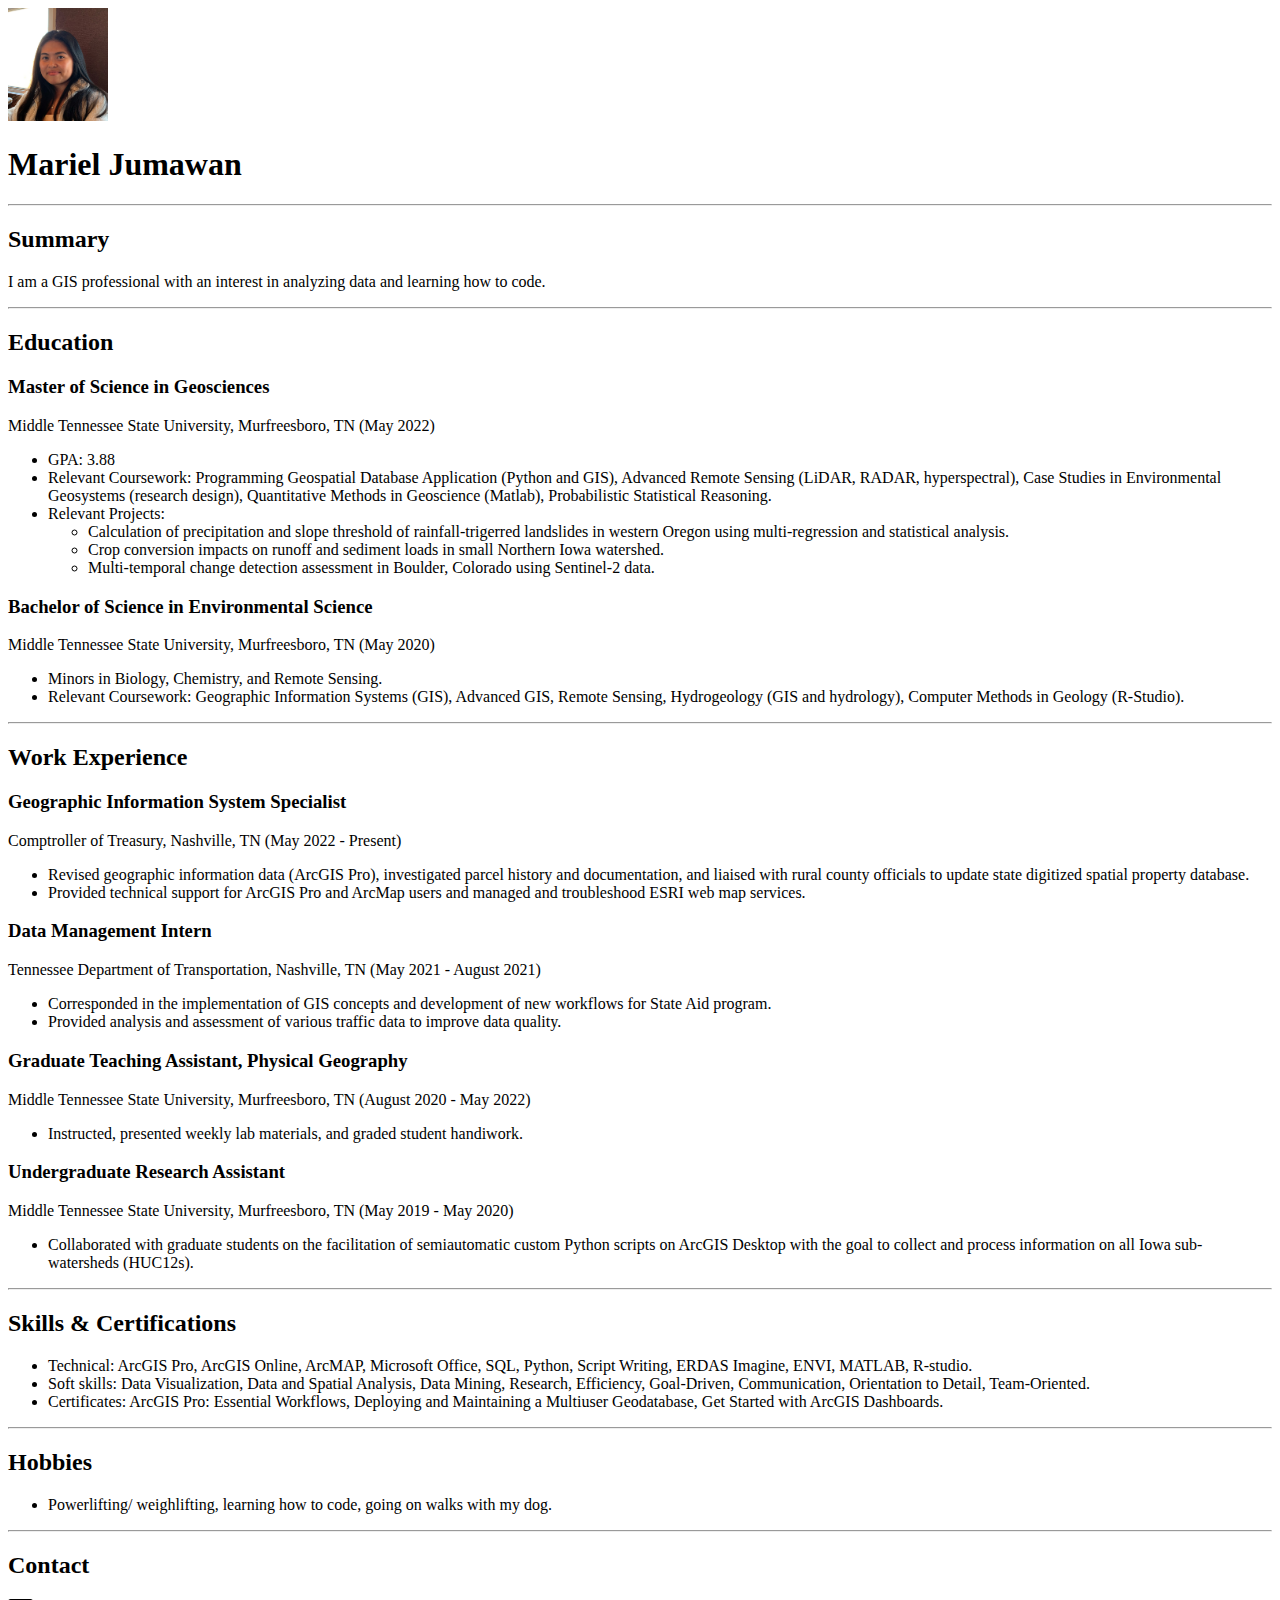
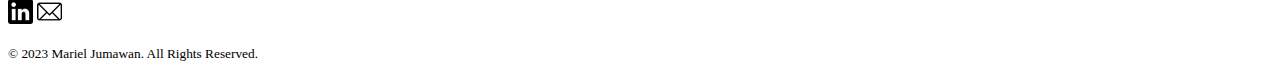
==== index.html @ e4eee3f3 "Add files via upload" ====
<!DOCTYPE html>
<html lang="en">
    <head>
        <meta charset="UTF-8">
        <meta name="viewport" content="width=device-width, initial-scale=1.0">
        <title>My Resume</title>
    </head>
    <body>
        <img src="./assets/images/2023MJ (2).jpg" alt="Resume picture" style="width: 100px"/>
        <h1>Mariel Jumawan</h1>
        <hr>
        <h2>Summary</h2>
        <p>I am a GIS professional with an interest in analyzing data and learning how to code.</p>
        <hr>
        <h2>Education</h2>
        <h3>Master of Science in Geosciences</h3>
        <p>Middle Tennessee State University, Murfreesboro, TN (May 2022)</p>
            <ul>
                <li>GPA: 3.88</li>
                <li>Relevant Coursework: Programming Geospatial Database Application (Python and GIS), 
                    Advanced Remote Sensing (LiDAR, RADAR, hyperspectral), Case Studies in Environmental 
                    Geosystems (research design), Quantitative Methods in Geoscience (Matlab), 
                    Probabilistic Statistical Reasoning.</li>
                <li>Relevant Projects:</li>
                    <ul>
                        <li>Calculation of precipitation and slope threshold of rainfall-trigerred 
                            landslides in western Oregon using multi-regression and statistical analysis.</li>
                        <li>Crop conversion impacts on runoff and sediment loads in small Northern Iowa watershed.</li>
                        <li>Multi-temporal change detection assessment in Boulder, Colorado using Sentinel-2 data.</li>
                    </ul>
            </ul>
        <h3>Bachelor of Science in Environmental Science</h3>
        <p>Middle Tennessee State University, Murfreesboro, TN (May 2020)</p>
            <ul>
                <li>Minors in Biology, Chemistry, and Remote Sensing.</li>
                <li>Relevant Coursework: Geographic Information Systems (GIS), Advanced GIS, Remote Sensing, Hydrogeology
                    (GIS and hydrology), Computer Methods in Geology (R-Studio).</li>
            </ul>
        <hr>
        <h2>Work Experience</h2>
        <h3>Geographic Information System Specialist</h3>
            <p>Comptroller of Treasury, Nashville, TN (May 2022 - Present)</p>
            <ul>
                <li>Revised geographic information data (ArcGIS Pro), investigated parcel history and documentation, and liaised
                    with rural county officials to update state digitized spatial property database.</li>
                <li>Provided technical support for ArcGIS Pro and ArcMap users and managed and troubleshood ESRI web map services.</li>
            </ul>
        <h3>Data Management Intern</h3>
            <p>Tennessee Department of Transportation, Nashville, TN (May 2021 - August 2021)</p>
            <ul>
                <li>Corresponded in the implementation of GIS concepts and development of new workflows for State Aid
                    program. 
                <li>Provided analysis and assessment of various traffic data to improve data quality.</li></li>
            </ul>
        <h3>Graduate Teaching Assistant, Physical Geography</h3>
            <p>Middle Tennessee State University, Murfreesboro, TN (August 2020 - May 2022)</p>
            <ul>
                <li>Instructed, presented weekly lab materials, and graded
                student handiwork.</li>
            </ul>
        <h3>Undergraduate Research Assistant</h3>
            <p>Middle Tennessee State University, Murfreesboro, TN (May 2019 - May 2020)
            <ul>
                <li>Collaborated with graduate students on the facilitation of semiautomatic
                    custom Python scripts on ArcGIS Desktop with the goal to collect and process information on all Iowa
                    sub-watersheds (HUC12s).</li>
            </ul>
            <hr>
            <h2>Skills & Certifications</h2>
                <ul>
                    <li>Technical: ArcGIS Pro, ArcGIS Online, ArcMAP, Microsoft Office, SQL, Python, Script Writing, ERDAS Imagine, ENVI,
                        MATLAB, R-studio.</li>
                    <li>Soft skills: Data Visualization, Data and Spatial Analysis, Data Mining, Research, Efficiency, Goal-Driven,
                        Communication, Orientation to Detail, Team-Oriented.</li>
                    <li>Certificates: ArcGIS Pro: Essential Workflows, Deploying and Maintaining a Multiuser Geodatabase, Get Started with ArcGIS Dashboards.</li>
                </ul>
            </ul>
                <hr>
        <h2>Hobbies</h2>
            <ul>
                <li>Powerlifting/ weighlifting, learning how to code, going on walks with my dog.</li>
            </ul>
        <hr>
        <h2>Contact</h2>
        <a href="https://www.linkedin.com/in/mariel-jumawan">
            <img src="./assets/images/linkedin.png" alt="LinkedIn Icon" style="width: 25px"></a>       
        <a href="mailto:mjumawanm@gmail.com">
            <img src="./assets/images/emailicon.png" alt="Email Icon" style="width: 25px"></a>
        <footer>
            <p><small>© 2023 Mariel Jumawan. All Rights Reserved.</small></p>
        </footer>
    </body>
</html>
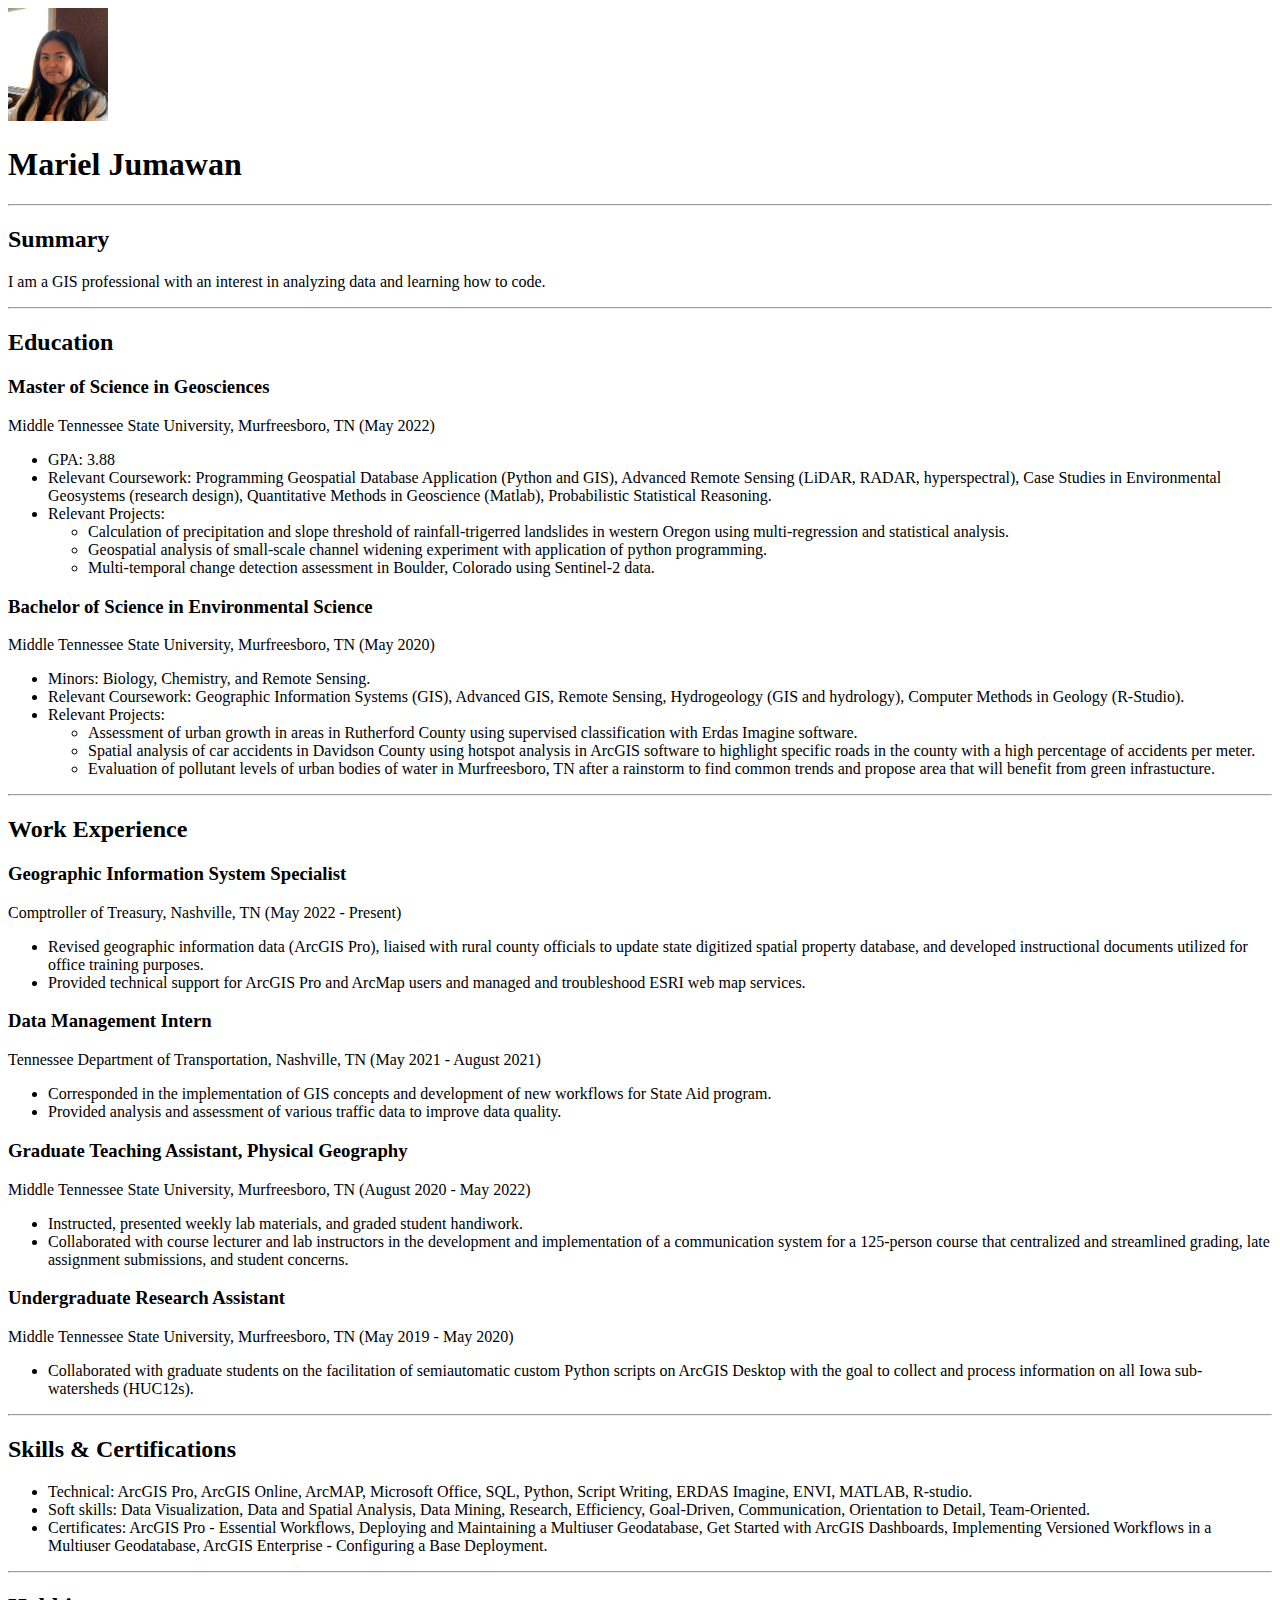
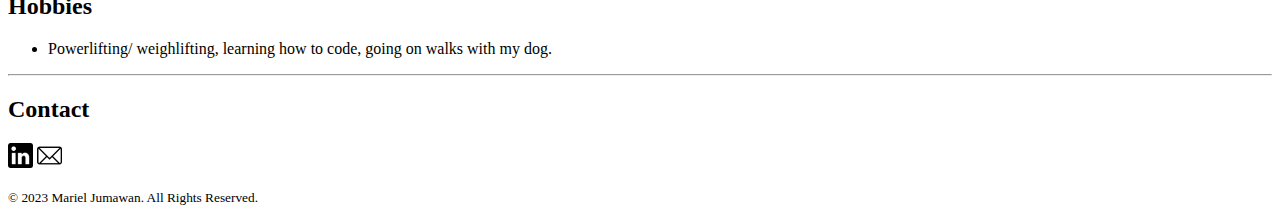
==== commit df7291d9: "Add files via upload" ====
--- a/index.html
+++ b/index.html
@@ -25,24 +25,32 @@
                     <ul>
                         <li>Calculation of precipitation and slope threshold of rainfall-trigerred 
                             landslides in western Oregon using multi-regression and statistical analysis.</li>
-                        <li>Crop conversion impacts on runoff and sediment loads in small Northern Iowa watershed.</li>
+                        <li>Geospatial analysis of small-scale channel widening experiment with application of python programming.</li>
                         <li>Multi-temporal change detection assessment in Boulder, Colorado using Sentinel-2 data.</li>
                     </ul>
             </ul>
         <h3>Bachelor of Science in Environmental Science</h3>
         <p>Middle Tennessee State University, Murfreesboro, TN (May 2020)</p>
             <ul>
-                <li>Minors in Biology, Chemistry, and Remote Sensing.</li>
+                <li>Minors: Biology, Chemistry, and Remote Sensing.</li>
                 <li>Relevant Coursework: Geographic Information Systems (GIS), Advanced GIS, Remote Sensing, Hydrogeology
                     (GIS and hydrology), Computer Methods in Geology (R-Studio).</li>
+                <li>Relevant Projects:</li>
+                    <ul>
+                        <li>Assessment of urban growth in areas in Rutherford County using supervised classification with Erdas Imagine software.</li>
+                        <li>Spatial analysis of car accidents in Davidson County using hotspot analysis in ArcGIS software to highlight specific 
+                            roads in the county with a high percentage of accidents per meter.</li>
+                        <li>Evaluation of pollutant levels of urban bodies of water in Murfreesboro, TN after a rainstorm to find 
+                            common trends and propose area that will benefit from green infrastucture.</li>
+                    </ul>
             </ul>
         <hr>
         <h2>Work Experience</h2>
         <h3>Geographic Information System Specialist</h3>
             <p>Comptroller of Treasury, Nashville, TN (May 2022 - Present)</p>
             <ul>
-                <li>Revised geographic information data (ArcGIS Pro), investigated parcel history and documentation, and liaised
-                    with rural county officials to update state digitized spatial property database.</li>
+                <li>Revised geographic information data (ArcGIS Pro), liaised with rural county 
+                    officials to update state digitized spatial property database, and developed instructional documents utilized for office training purposes.</li>
                 <li>Provided technical support for ArcGIS Pro and ArcMap users and managed and troubleshood ESRI web map services.</li>
             </ul>
         <h3>Data Management Intern</h3>
@@ -57,6 +65,10 @@
             <ul>
                 <li>Instructed, presented weekly lab materials, and graded
                 student handiwork.</li>
+                <li>Collaborated with course lecturer and lab instructors in the development
+                    and implementation of a communication system for a 125-person course that centralized and streamlined 
+                    grading, late assignment submissions, and student concerns.
+                </li>
             </ul>
         <h3>Undergraduate Research Assistant</h3>
             <p>Middle Tennessee State University, Murfreesboro, TN (May 2019 - May 2020)
@@ -72,7 +84,7 @@
                         MATLAB, R-studio.</li>
                     <li>Soft skills: Data Visualization, Data and Spatial Analysis, Data Mining, Research, Efficiency, Goal-Driven,
                         Communication, Orientation to Detail, Team-Oriented.</li>
-                    <li>Certificates: ArcGIS Pro: Essential Workflows, Deploying and Maintaining a Multiuser Geodatabase, Get Started with ArcGIS Dashboards.</li>
+                    <li>Certificates: ArcGIS Pro - Essential Workflows, Deploying and Maintaining a Multiuser Geodatabase, Get Started with ArcGIS Dashboards, Implementing Versioned Workflows in a Multiuser Geodatabase, ArcGIS Enterprise - Configuring a Base Deployment.</li>
                 </ul>
             </ul>
                 <hr>
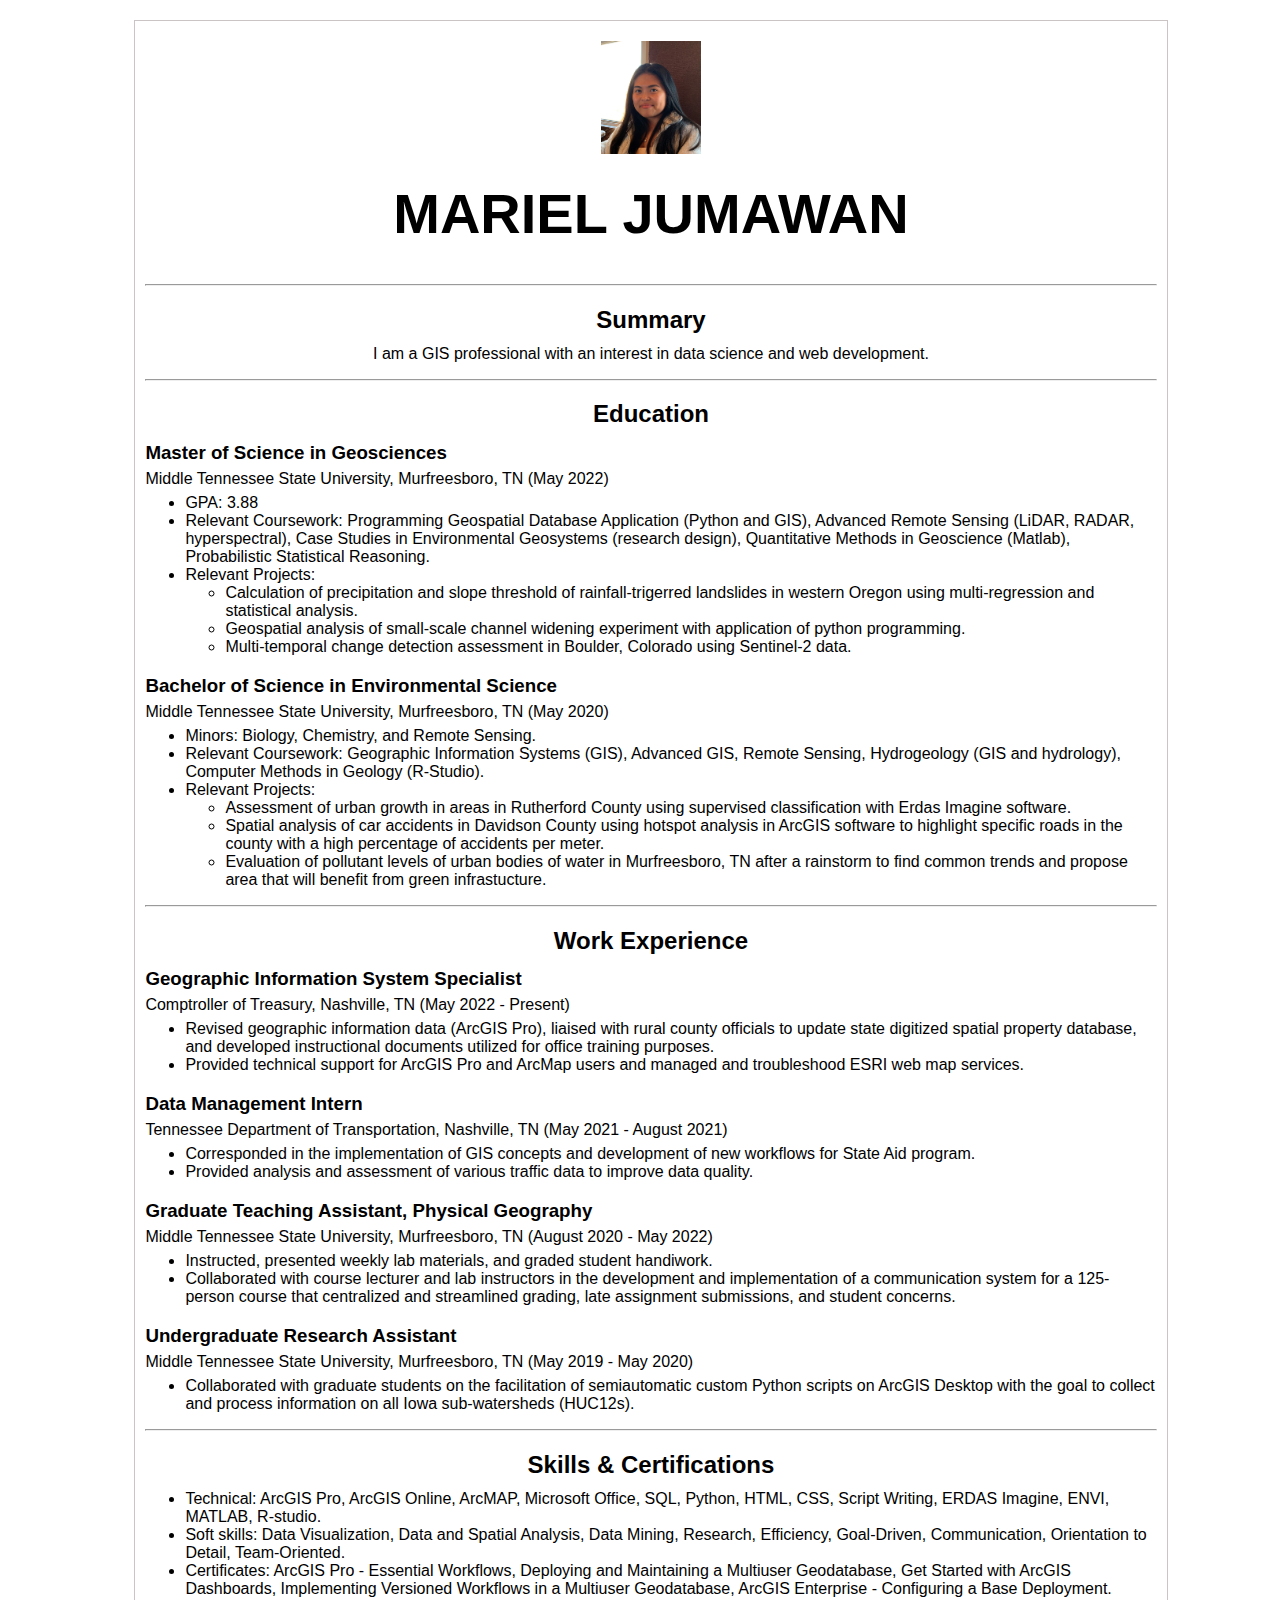
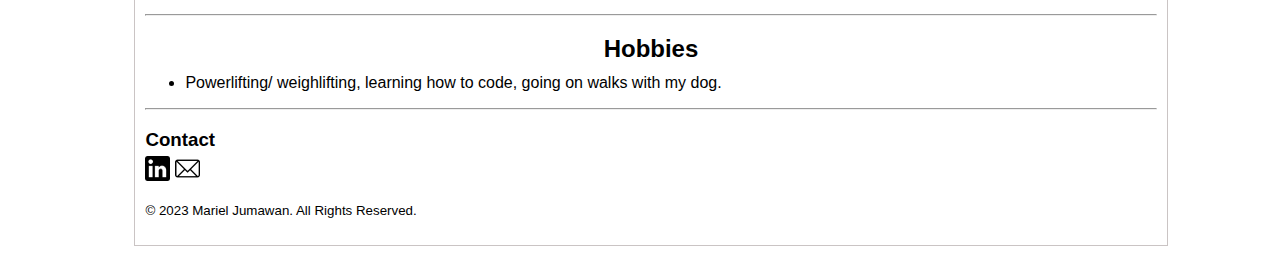
==== commit 56064e0c: "Add files via upload" ====
--- a/index.html
+++ b/index.html
@@ -1,20 +1,26 @@
 <!DOCTYPE html>
 <html lang="en">
-    <head>
-        <meta charset="UTF-8">
-        <meta name="viewport" content="width=device-width, initial-scale=1.0">
-        <title>My Resume</title>
-    </head>
-    <body>
-        <img src="./assets/images/2023MJ (2).jpg" alt="Resume picture" style="width: 100px"/>
+<head>
+    <meta charset="UTF-8">
+    <meta http-equiv="X-UA-Compatible" content="IE=edge">
+    <meta name="viewport" content="width=device-width, initial-scale=1.0">
+    <title>My Resume</title>
+    <link rel="stylesheet" href="./style.css">
+    <link rel="preconnect" href="https://fonts.googleapis.com">
+    <link rel="preconnect" href="https://fonts.gstatic.com" crossorigin>
+    <link href="https://fonts.googleapis.com/css2?family=Libre+Baskerville&display=swap" rel="stylesheet">
+</head>
+<body>
+    <div id="content">
+        <img src="./assets/images/2023MJ (2).jpg" alt="Resume picture" style="width: 100px" class="center"/>
         <h1>Mariel Jumawan</h1>
         <hr>
         <h2>Summary</h2>
-        <p>I am a GIS professional with an interest in analyzing data and learning how to code.</p>
+        <p id="summary">I am a GIS professional with an interest in data science and web development.</p>
         <hr>
         <h2>Education</h2>
         <h3>Master of Science in Geosciences</h3>
-        <p>Middle Tennessee State University, Murfreesboro, TN (May 2022)</p>
+        <p id="par">Middle Tennessee State University, Murfreesboro, TN (May 2022)</p>
             <ul>
                 <li>GPA: 3.88</li>
                 <li>Relevant Coursework: Programming Geospatial Database Application (Python and GIS), 
@@ -30,7 +36,7 @@
                     </ul>
             </ul>
         <h3>Bachelor of Science in Environmental Science</h3>
-        <p>Middle Tennessee State University, Murfreesboro, TN (May 2020)</p>
+        <p id="par">Middle Tennessee State University, Murfreesboro, TN (May 2020)</p>
             <ul>
                 <li>Minors: Biology, Chemistry, and Remote Sensing.</li>
                 <li>Relevant Coursework: Geographic Information Systems (GIS), Advanced GIS, Remote Sensing, Hydrogeology
@@ -47,21 +53,21 @@
         <hr>
         <h2>Work Experience</h2>
         <h3>Geographic Information System Specialist</h3>
-            <p>Comptroller of Treasury, Nashville, TN (May 2022 - Present)</p>
+            <p id="par">Comptroller of Treasury, Nashville, TN (May 2022 - Present)</p>
             <ul>
                 <li>Revised geographic information data (ArcGIS Pro), liaised with rural county 
                     officials to update state digitized spatial property database, and developed instructional documents utilized for office training purposes.</li>
                 <li>Provided technical support for ArcGIS Pro and ArcMap users and managed and troubleshood ESRI web map services.</li>
             </ul>
         <h3>Data Management Intern</h3>
-            <p>Tennessee Department of Transportation, Nashville, TN (May 2021 - August 2021)</p>
+            <p id="par">Tennessee Department of Transportation, Nashville, TN (May 2021 - August 2021)</p>
             <ul>
                 <li>Corresponded in the implementation of GIS concepts and development of new workflows for State Aid
                     program. 
                 <li>Provided analysis and assessment of various traffic data to improve data quality.</li></li>
             </ul>
         <h3>Graduate Teaching Assistant, Physical Geography</h3>
-            <p>Middle Tennessee State University, Murfreesboro, TN (August 2020 - May 2022)</p>
+            <p id="par">Middle Tennessee State University, Murfreesboro, TN (August 2020 - May 2022)</p>
             <ul>
                 <li>Instructed, presented weekly lab materials, and graded
                 student handiwork.</li>
@@ -71,7 +77,7 @@
                 </li>
             </ul>
         <h3>Undergraduate Research Assistant</h3>
-            <p>Middle Tennessee State University, Murfreesboro, TN (May 2019 - May 2020)
+            <p id="par">Middle Tennessee State University, Murfreesboro, TN (May 2019 - May 2020)
             <ul>
                 <li>Collaborated with graduate students on the facilitation of semiautomatic
                     custom Python scripts on ArcGIS Desktop with the goal to collect and process information on all Iowa
@@ -80,7 +86,7 @@
             <hr>
             <h2>Skills & Certifications</h2>
                 <ul>
-                    <li>Technical: ArcGIS Pro, ArcGIS Online, ArcMAP, Microsoft Office, SQL, Python, Script Writing, ERDAS Imagine, ENVI,
+                    <li>Technical: ArcGIS Pro, ArcGIS Online, ArcMAP, Microsoft Office, SQL, Python, HTML, CSS, Script Writing, ERDAS Imagine, ENVI,
                         MATLAB, R-studio.</li>
                     <li>Soft skills: Data Visualization, Data and Spatial Analysis, Data Mining, Research, Efficiency, Goal-Driven,
                         Communication, Orientation to Detail, Team-Oriented.</li>
@@ -93,13 +99,14 @@
                 <li>Powerlifting/ weighlifting, learning how to code, going on walks with my dog.</li>
             </ul>
         <hr>
-        <h2>Contact</h2>
+        <h3 id="contact">Contact</h3>
         <a href="https://www.linkedin.com/in/mariel-jumawan">
             <img src="./assets/images/linkedin.png" alt="LinkedIn Icon" style="width: 25px"></a>       
         <a href="mailto:mjumawanm@gmail.com">
             <img src="./assets/images/emailicon.png" alt="Email Icon" style="width: 25px"></a>
         <footer>
             <p><small>© 2023 Mariel Jumawan. All Rights Reserved.</small></p>
-        </footer>
-    </body>
+        </footer>        
+    </div>
+</body>
 </html>--- a/style.css
+++ b/style.css
@@ -0,0 +1,48 @@
+body {
+    background-color: white;
+}
+h1 {
+    text-transform: uppercase;
+    font-size: 3.5rem;
+    text-align: center;
+}
+
+h2 {
+    text-align: center;
+    margin-bottom: -5px;
+}
+
+h3 {
+    margin-bottom: -10px;
+}
+
+.center {
+    display: block;
+    margin-left: auto;
+    margin-right: auto;
+    margin-top: 10px;
+    margin-bottom: -10px;
+    width: 50%;
+}
+
+#summary {
+    text-align: center;
+}
+
+#par {
+    margin-bottom: -10px;
+}
+    
+#content {
+    width: 80%;
+    margin-left: 10%;
+    margin-top: 20px;
+    background-color: white;
+    font-family: 'Libre Franklin', sans-serif;
+    padding: 10px; 
+    border: 1px solid rgba(173, 165, 165, 0.652);
+}
+
+#contact {
+    margin-bottom: 5px;
+}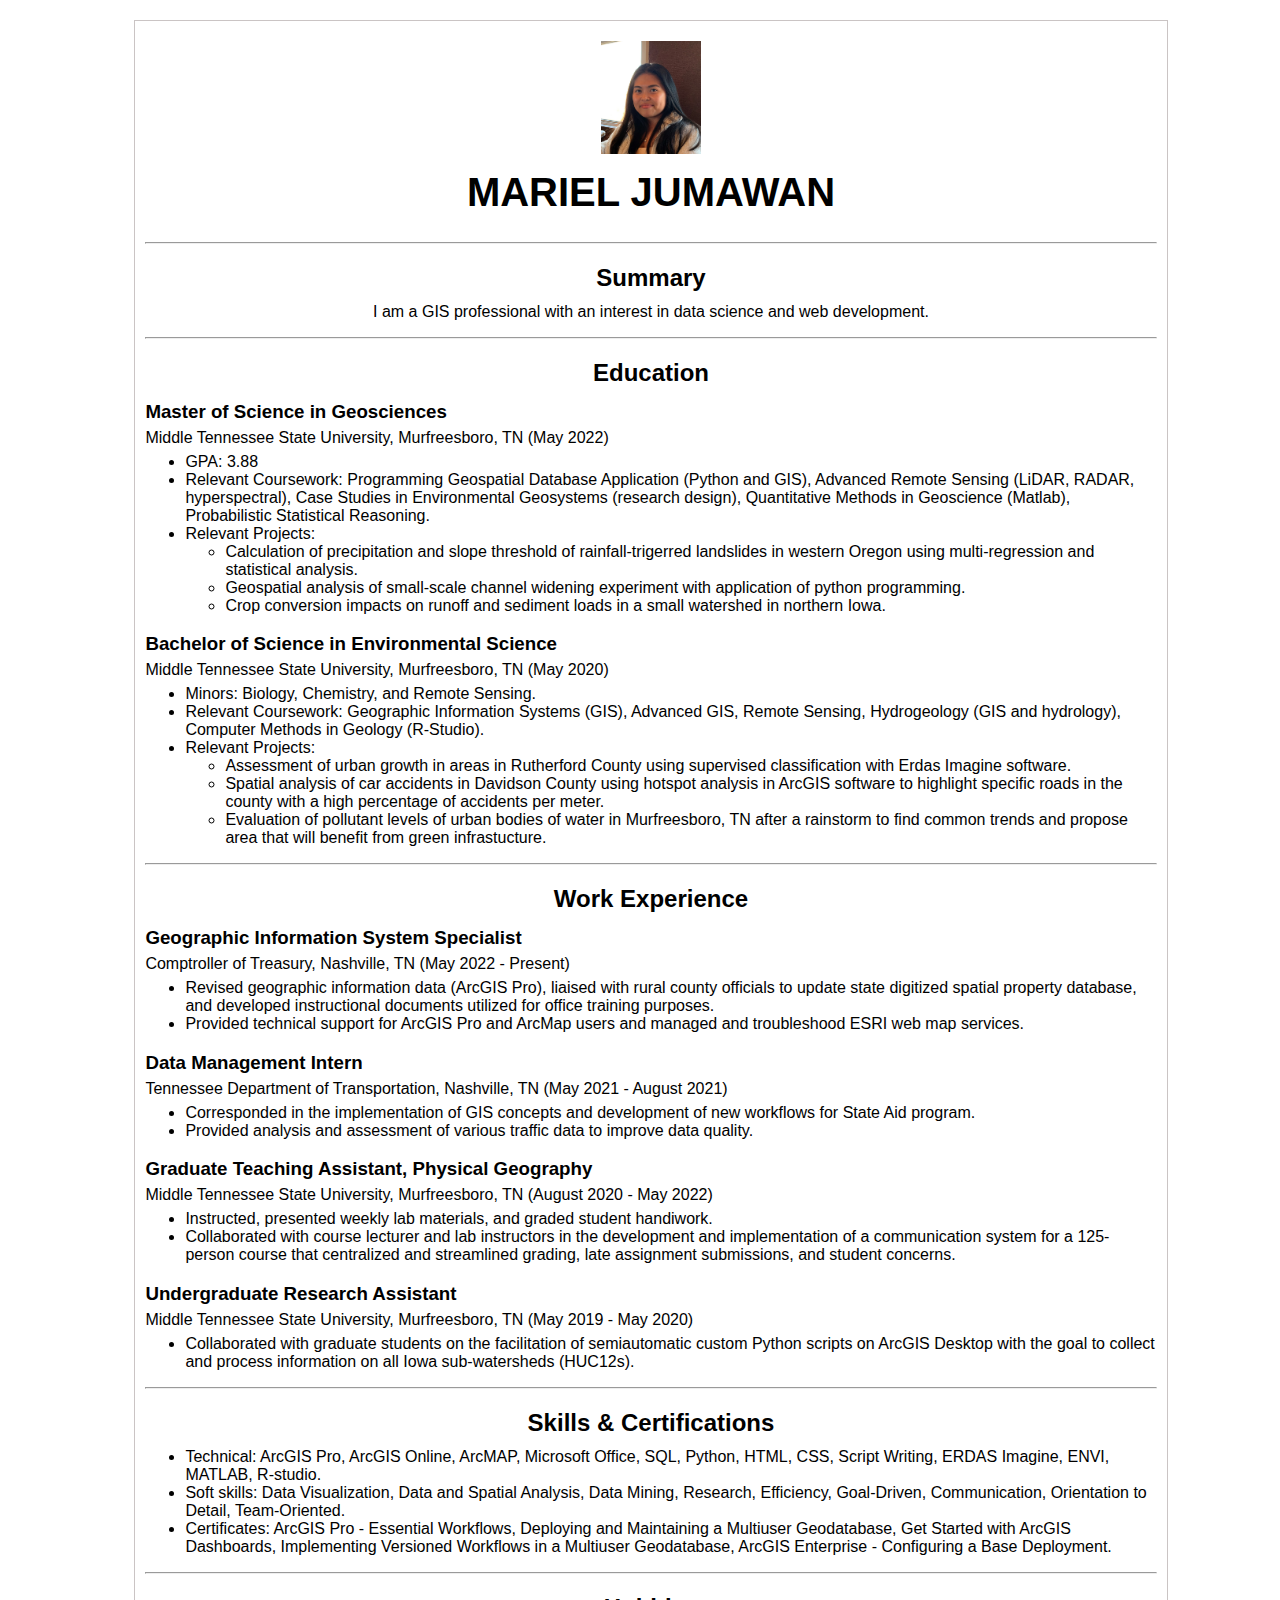
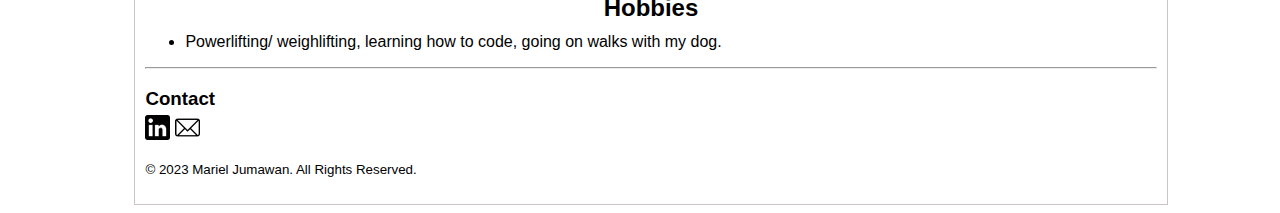
==== commit 357b67ed: "index.html" ====
--- a/index.html
+++ b/index.html
@@ -32,7 +32,7 @@
                         <li>Calculation of precipitation and slope threshold of rainfall-trigerred 
                             landslides in western Oregon using multi-regression and statistical analysis.</li>
                         <li>Geospatial analysis of small-scale channel widening experiment with application of python programming.</li>
-                        <li>Multi-temporal change detection assessment in Boulder, Colorado using Sentinel-2 data.</li>
+                        <li>Crop conversion impacts on runoff and sediment loads in a small watershed in northern Iowa.</li>
                     </ul>
             </ul>
         <h3>Bachelor of Science in Environmental Science</h3>
@@ -109,4 +109,4 @@
         </footer>        
     </div>
 </body>
-</html>+</html>
--- a/style.css
+++ b/style.css
@@ -3,7 +3,7 @@
 }
 h1 {
     text-transform: uppercase;
-    font-size: 3.5rem;
+    font-size: 2.5rem;
     text-align: center;
 }
 
@@ -45,4 +45,4 @@
 
 #contact {
     margin-bottom: 5px;
-}+}
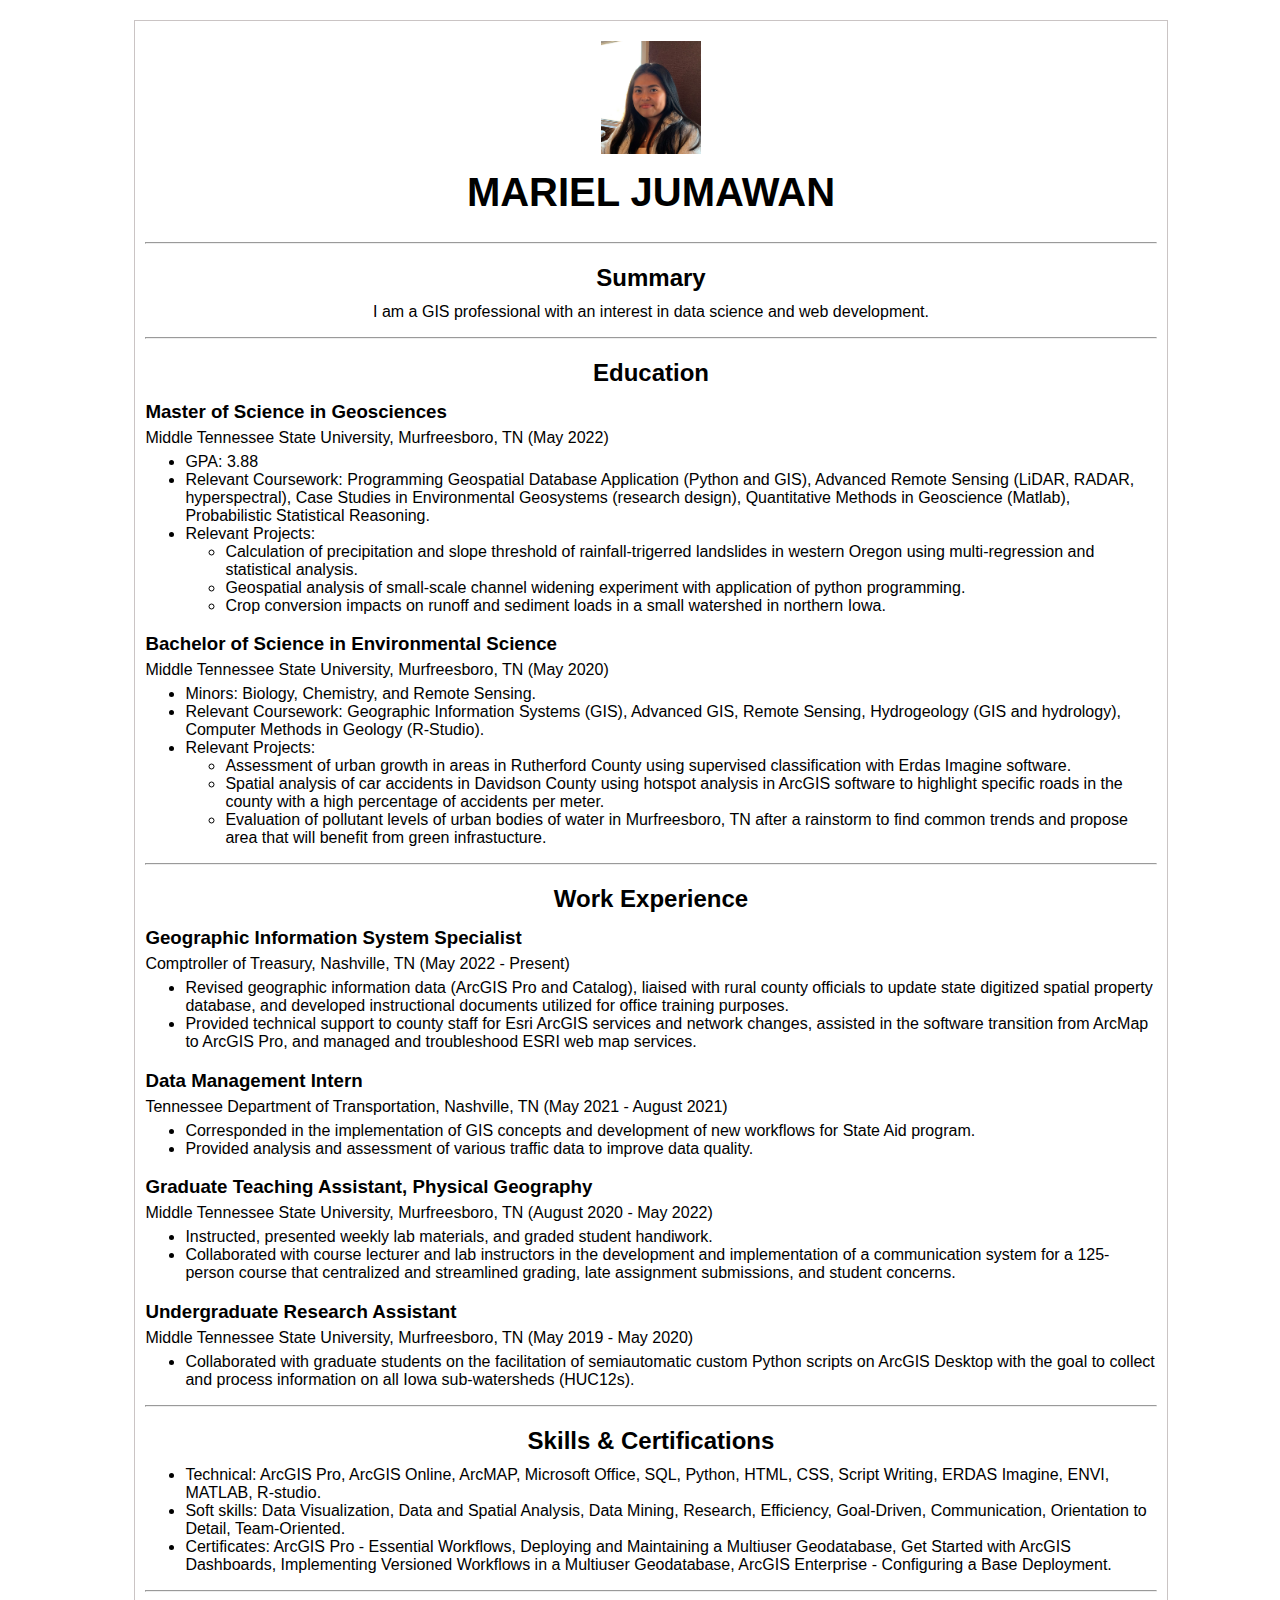
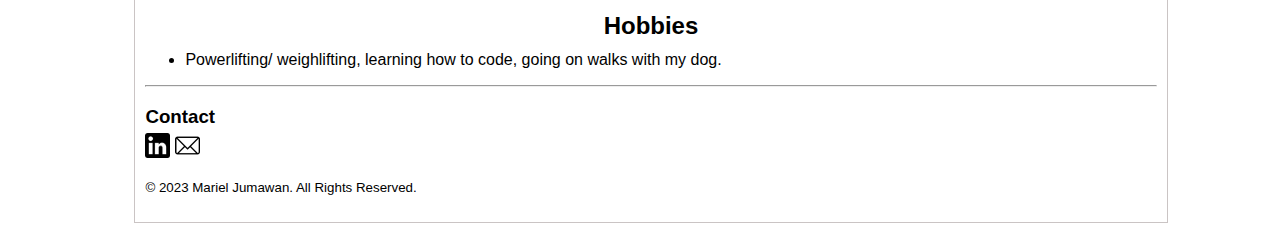
==== commit c9e64c91: "Add files via upload" ====
--- a/index.html
+++ b/index.html
@@ -55,9 +55,10 @@
         <h3>Geographic Information System Specialist</h3>
             <p id="par">Comptroller of Treasury, Nashville, TN (May 2022 - Present)</p>
             <ul>
-                <li>Revised geographic information data (ArcGIS Pro), liaised with rural county 
+                <li>Revised geographic information data (ArcGIS Pro and Catalog), liaised with rural county 
                     officials to update state digitized spatial property database, and developed instructional documents utilized for office training purposes.</li>
-                <li>Provided technical support for ArcGIS Pro and ArcMap users and managed and troubleshood ESRI web map services.</li>
+                <li>Provided technical support to county staff for Esri ArcGIS services and network changes, 
+                    assisted in the software transition from ArcMap to ArcGIS Pro, and managed and troubleshood ESRI web map services.</li>
             </ul>
         <h3>Data Management Intern</h3>
             <p id="par">Tennessee Department of Transportation, Nashville, TN (May 2021 - August 2021)</p>
@@ -109,4 +110,4 @@
         </footer>        
     </div>
 </body>
-</html>
+</html>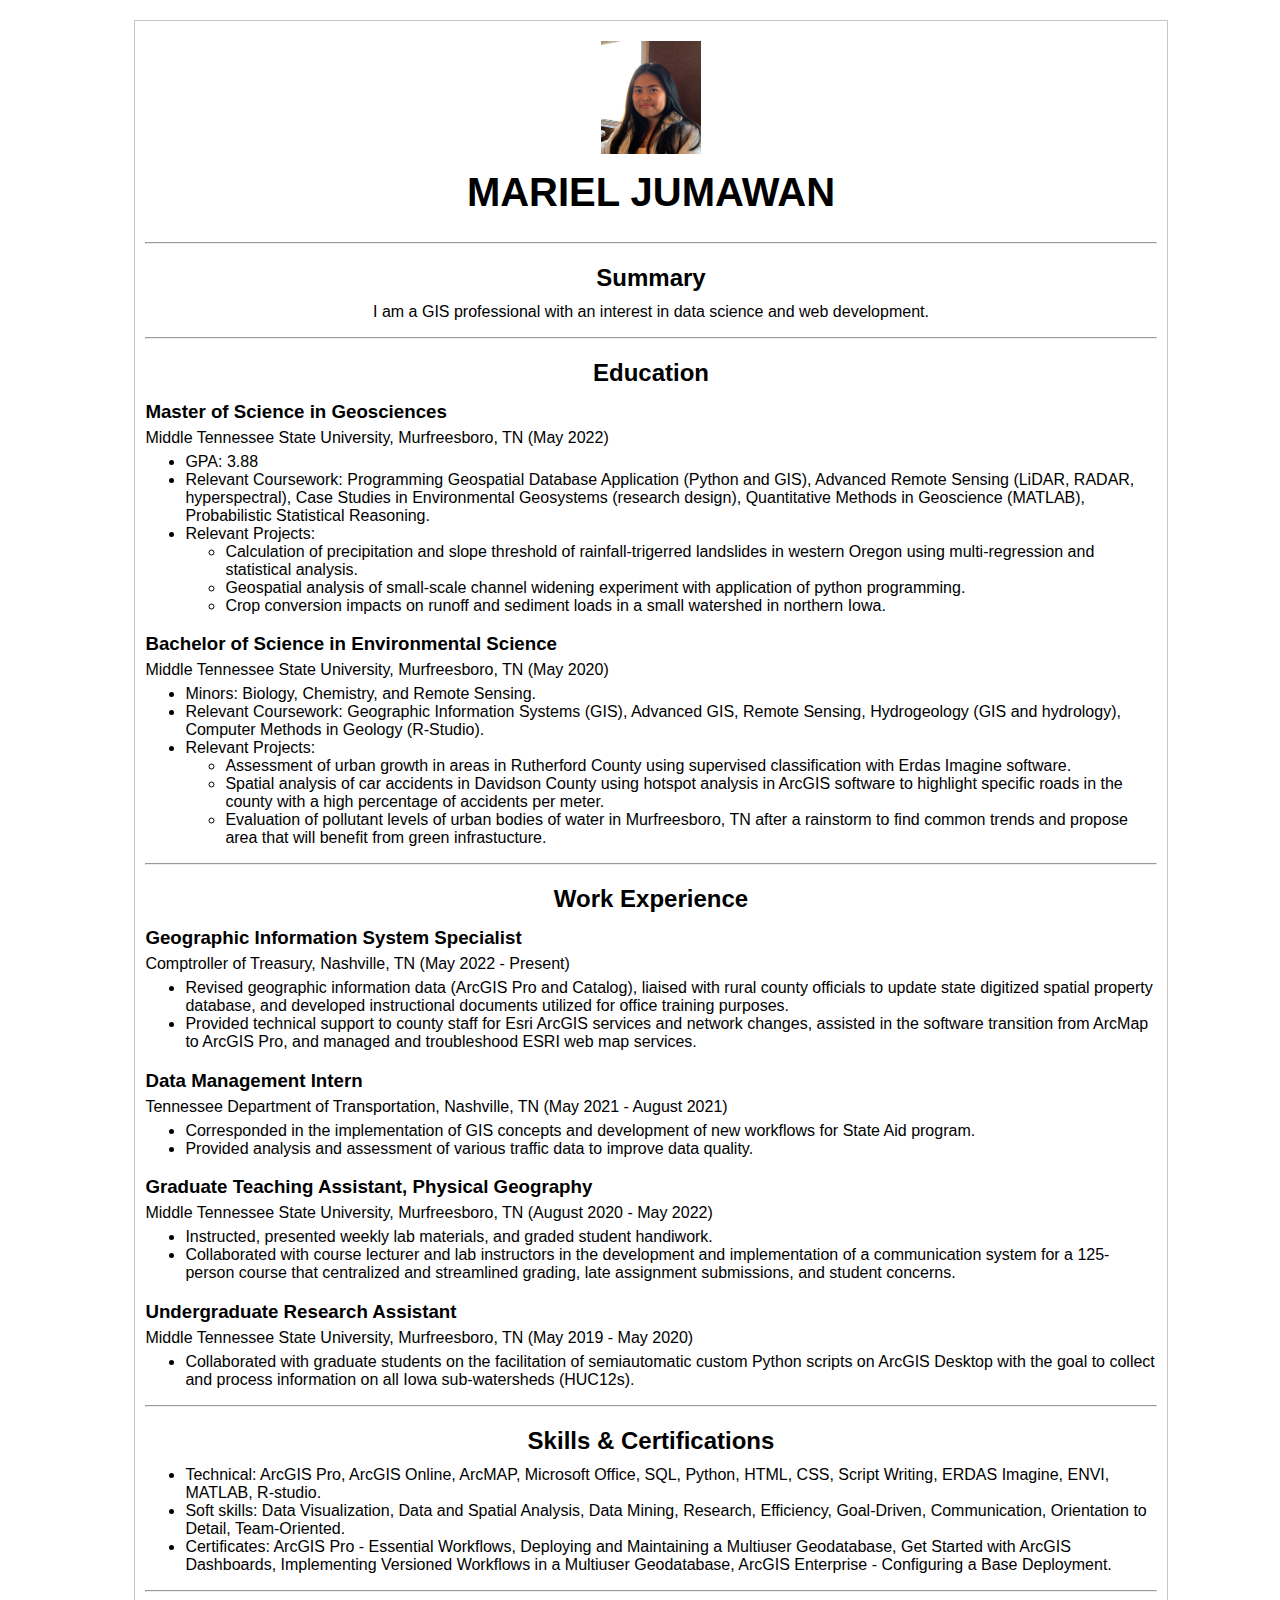
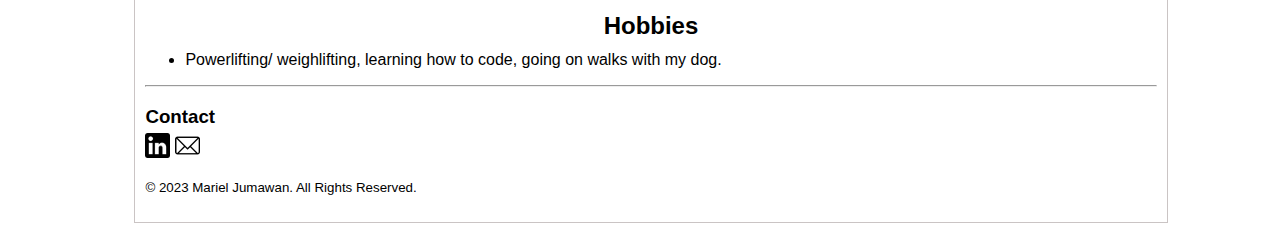
==== commit 34805ddf: "index.html" ====
--- a/index.html
+++ b/index.html
@@ -25,7 +25,7 @@
                 <li>GPA: 3.88</li>
                 <li>Relevant Coursework: Programming Geospatial Database Application (Python and GIS), 
                     Advanced Remote Sensing (LiDAR, RADAR, hyperspectral), Case Studies in Environmental 
-                    Geosystems (research design), Quantitative Methods in Geoscience (Matlab), 
+                    Geosystems (research design), Quantitative Methods in Geoscience (MATLAB), 
                     Probabilistic Statistical Reasoning.</li>
                 <li>Relevant Projects:</li>
                     <ul>
@@ -110,4 +110,4 @@
         </footer>        
     </div>
 </body>
-</html>+</html>
